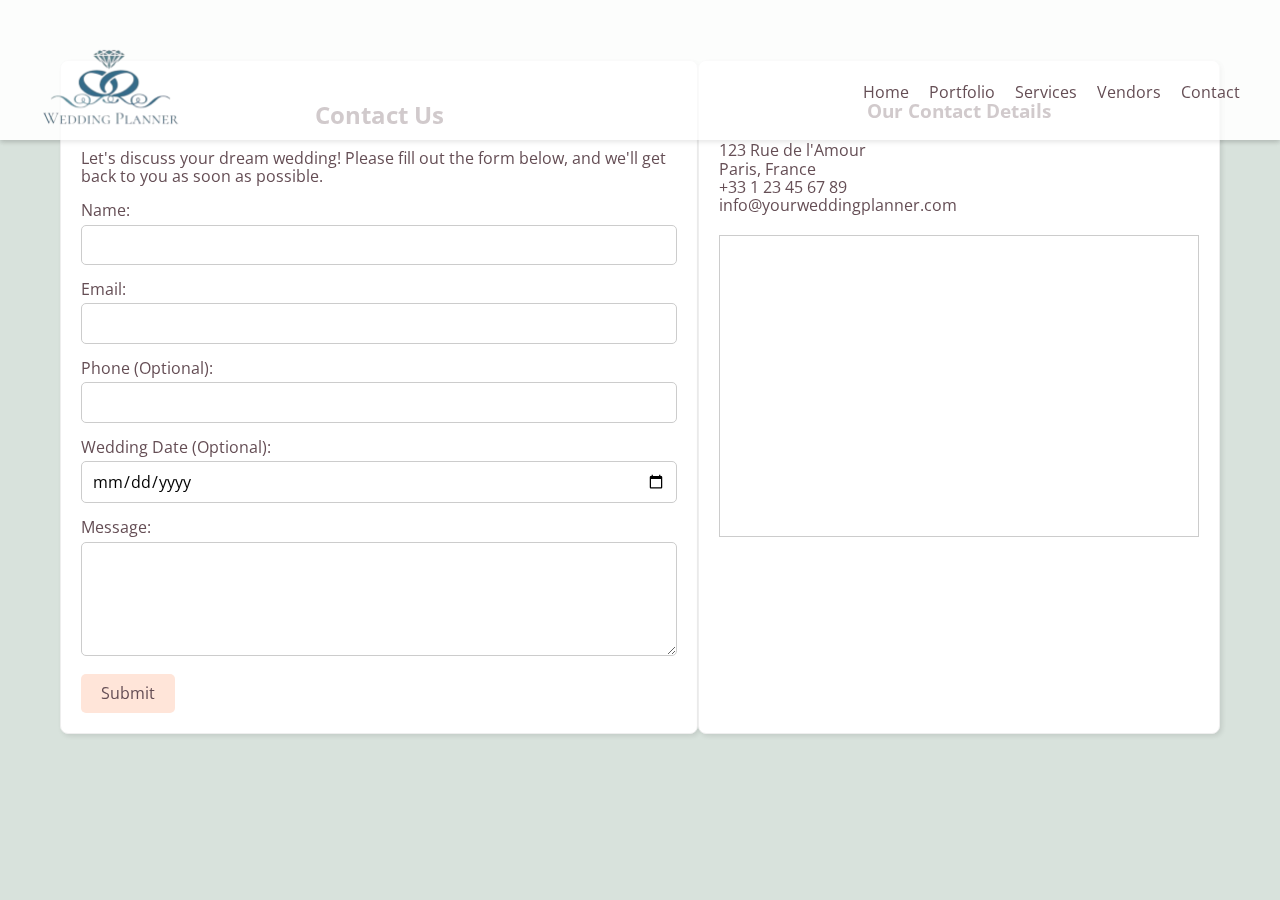
==== contact.html @ d90b32b0 "finish project" ====
<!DOCTYPE html>
<html lang="en">
<head>
    <meta charset="UTF-8">
    <meta name="viewport" content="width=device-width, initial-scale=1.0">
    <title>🌸Your Wedding Planner - French Country Style🌸</title>
    <meta name="description" content="Creating unforgettable weddings with a touch of French elegance.">
    <meta name="keywords" content="wedding, planner, French, country, style, elegant, unforgettable">
    <meta name="author" content="Desire Vargas">
    <link rel="icon" href="favicon.ico">
    <link rel="stylesheet" href="styles/normalize.css">
    <link rel="stylesheet" href="styles/main.css">
    <link rel="stylesheet" href="styles/contact.css">
    <link rel="preconnect" href="https://fonts.googleapis.com">
<link rel="preconnect" href="https://fonts.gstatic.com" crossorigin>
<link href="https://fonts.googleapis.com/css2?family=Open+Sans:wght@400;700&family=Playfair+Display:wght@400;700&display=swap" rel="stylesheet">
</head>
<body>
    <header><header>
        <div class="container">
            <div class="logo">
                <img src="images/greenlogo3.png" alt="Your Logo">
            </div>
            <div class="menu-toggle">
                <div class="bar"></div>
                <div class="bar"></div>
                <div class="bar"></div>
            </div>
            <nav class="main-nav">
                <ul>
                    <li><a href="/">Home</a></li>
                    <li><a href="/portfolio.html">Portfolio</a></li>
                    <li><a href="/services.html">Services</a></li>
                    <li><a href="/vendors.html">Vendors</a></li>
                    <li><a href="/contact.html">Contact</a></li>
                </ul>
            </nav>
        </div>
    </header>

    <main>
        <section class="contact-page">
            <div class="contact-form-container">
                <h2>Contact Us</h2>
                <p>Let's discuss your dream wedding!  Please fill out the form below, and we'll get back to you as soon as possible.</p>
                <form action="submit_form.php" method="post">  </form>
                    <div class="form-group">
                        <label for="name">Name:</label>
                        <input type="text" id="name" name="name" required>
                    </div>
                    <div class="form-group">
                        <label for="email">Email:</label>
                        <input type="email" id="email" name="email" required>
                    </div>
                    <div class="form-group">
                        <label for="phone">Phone (Optional):</label>
                        <input type="tel" id="phone" name="phone">
                    </div>
                    <div class="form-group">
                        <label for="wedding-date">Wedding Date (Optional):</label>
                        <input type="date" id="wedding-date" name="wedding-date">
                    </div>
                    <div class="form-group">
                        <label for="message">Message:</label>
                        <textarea id="message" name="message" rows="5" required></textarea>
                    </div>
                    <button type="submit" class="submit-button">Submit</button>
                </form>
            </div>
            <div class="contact-info">
                <h3>Our Contact Details</h3>
                <p>123 Rue de l'Amour<br>
                    Paris, France<br>
                    +33 1 23 45 67 89<br>
                    info@yourweddingplanner.com</p>
                <div class="map-container">
                    </div>
            </div>
        </section>
    </main>

    <footer>
    </footer>
</body>
</html>
---- styles/main.css ----
/* Basic Styles */
:root {
    --color1: #D8E2DC; /* Off-white/light beige */
    --color2: #FFE5D9; /* Light peach/blush */
    --color3: #FFCAD4; /* Light rose/pink */
    --color4: #F4ACB7; /* Rose/pink */
    --color5: #654e55; /* Muted brown/taupe */
    --font-serif: 'Playfair Display', serif; /* Example serif font */
    --font-sans: 'Open Sans', sans-serif; /* Example sans-serif font */
}

body {
    font-family: var(--font-sans);
    margin: 0;
    background-color: var(--color1); /* Overall background */
    color: var(--color5); /* Main text color */
}

.container {
    max-width: 1200px; /* Adjust as needed */
    margin: 0 auto;
    padding: 20px;
}
header {
    background-color: rgba(255, 255, 255, 0.7); /* Semi-transparent white */
    padding: 20px 0;
    position: fixed; /* Sticky header */
    top: 0;
    left: 0;
    right: 0;
    z-index: 100; /* Ensure it's above other content */
    box-shadow: 0 2px 5px rgba(0, 0, 0, 0.1); /* Subtle shadow */
}

header .container {
    display: flex;
    justify-content: space-between;
    align-items: center;
    
}
header {
    height: 100px; /* Example - adjust as needed */
    padding: 20px; /* Example - adjust as needed */
}
.logo img {
    max-height: 100px;  /* Or some other value */
    margin-right: 10px; /* Space between logo and text */
}

nav ul {
    list-style: none;
    margin: 0;
    padding: 0;
    display: flex;
}

nav li {
    margin-left: 20px;
}

nav a {
    text-decoration: none;
    color: var(--color5);
    transition: color 0.3s ease; /* Smooth color transition */
}

nav a:hover {
    color: var(--color4);
}
---- styles/contact.css ----
/* Contact Page Styles */
.contact-page {
    display: flex;
    flex-wrap: wrap; /* Allow wrapping on smaller screens */
    justify-content: space-between; /* Space form and info evenly */
    padding: 40px;
}

.contact-form-container {
    flex: 1 1 50%; /* Take up about half the width */
    padding: 20px;
    border: 1px solid #eee; /* Light border */
    border-radius: 8px;
    box-shadow: 2px 2px 5px rgba(0, 0, 0, 0.1); /* Subtle shadow */
    background-color: #fff; /* White background for contrast */
}

.contact-info {
    flex: 1 1 40%; /* Take up slightly less than half the width */
    padding: 20px;
    border: 1px solid #eee;
    border-radius: 8px;
    box-shadow: 2px 2px 5px rgba(0, 0, 0, 0.1);
    background-color: #fff;
}

.contact-page h2, .contact-info h3 {
    text-align: center;
    margin-bottom: 20px;
    color: var(--color5); /* Use your theme color */
}

.form-group {
    margin-bottom: 15px;
}

.form-group label {
    display: block; /* Place labels above inputs */
    margin-bottom: 5px;
    color: var(--color5);
}

.form-group input,
.form-group textarea {
    width: 100%;
    padding: 10px;
    border: 1px solid #ccc;
    border-radius: 5px;
    box-sizing: border-box; /* Include padding in width */
}

.submit-button {
    background-color: var(--color2); /* Use your theme color */
    color: var(--color5);
    padding: 10px 20px;
    border: none;
    border-radius: 5px;
    cursor: pointer;
    transition: background-color 0.3s ease; /* Smooth hover effect */
}

.submit-button:hover {
    background-color: var(--color3); /* Slightly darker color on hover */
}

.map-container {
    /* Style for your map (if you embed one) */
    height: 300px; /* Adjust as needed */
    margin-top: 20px;
    border: 1px solid #ccc;
}

/* Responsive adjustments (example) */
@media (max-width: 768px) {
    .contact-page {
        flex-direction: column; /* Stack form and info vertically */
    }

    .contact-form-container,
    .contact-info {
        flex: 1 1 100%; /* Take full width on smaller screens */
        margin-bottom: 20px;
    }
}
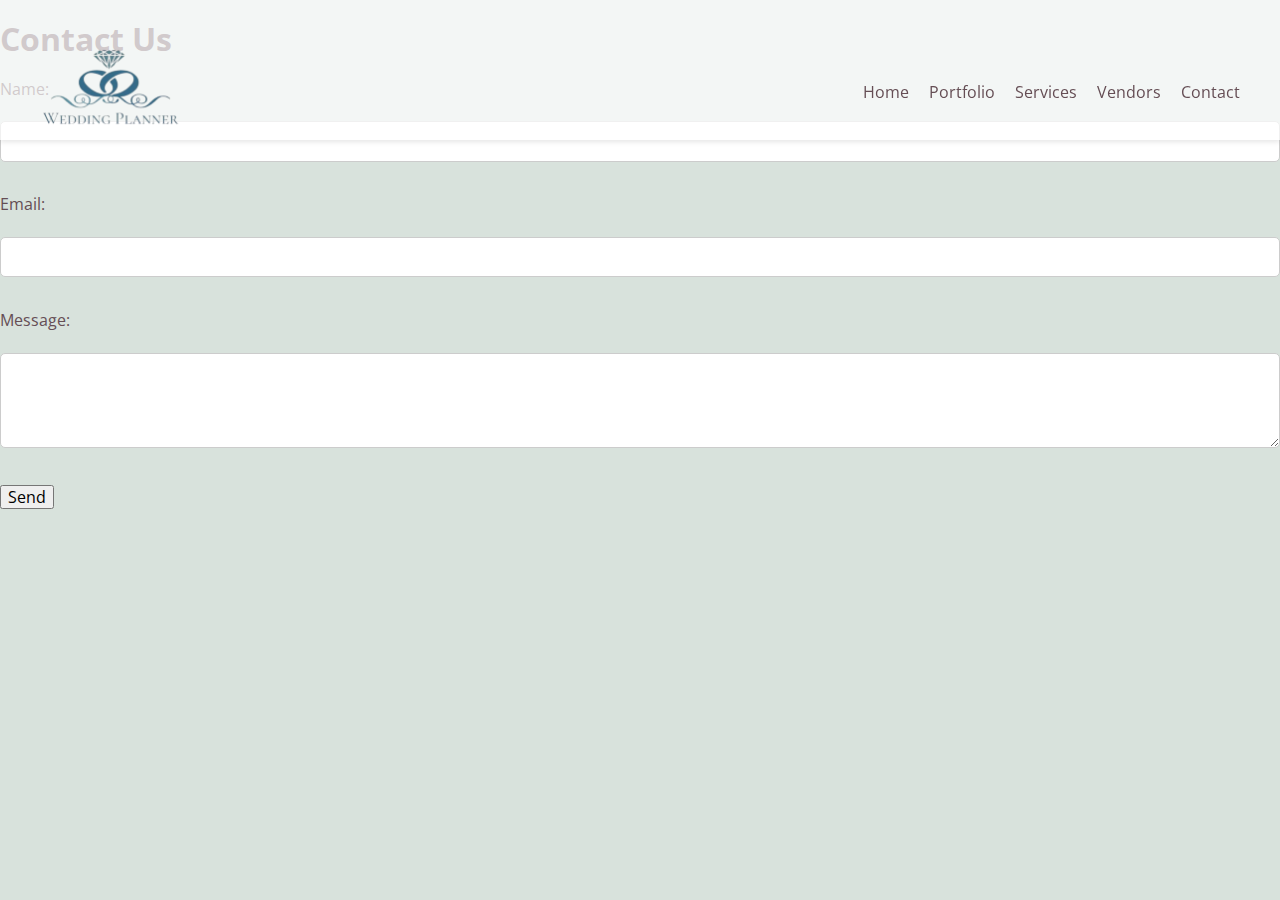
==== commit 048394ec: "message" ====
--- a/contact.html
+++ b/contact.html
@@ -16,7 +16,7 @@
 <link href="https://fonts.googleapis.com/css2?family=Open+Sans:wght@400;700&family=Playfair+Display:wght@400;700&display=swap" rel="stylesheet">
 </head>
 <body>
-    <header><header>
+    <header>
         <div class="container">
             <div class="logo">
                 <img src="images/greenlogo3.png" alt="Your Logo">
@@ -38,48 +38,55 @@
         </div>
     </header>
 
-    <main>
-        <section class="contact-page">
-            <div class="contact-form-container">
-                <h2>Contact Us</h2>
-                <p>Let's discuss your dream wedding!  Please fill out the form below, and we'll get back to you as soon as possible.</p>
-                <form action="submit_form.php" method="post">  </form>
-                    <div class="form-group">
-                        <label for="name">Name:</label>
-                        <input type="text" id="name" name="name" required>
-                    </div>
-                    <div class="form-group">
-                        <label for="email">Email:</label>
-                        <input type="email" id="email" name="email" required>
-                    </div>
-                    <div class="form-group">
-                        <label for="phone">Phone (Optional):</label>
-                        <input type="tel" id="phone" name="phone">
-                    </div>
-                    <div class="form-group">
-                        <label for="wedding-date">Wedding Date (Optional):</label>
-                        <input type="date" id="wedding-date" name="wedding-date">
-                    </div>
-                    <div class="form-group">
-                        <label for="message">Message:</label>
-                        <textarea id="message" name="message" rows="5" required></textarea>
-                    </div>
-                    <button type="submit" class="submit-button">Submit</button>
-                </form>
-            </div>
-            <div class="contact-info">
-                <h3>Our Contact Details</h3>
-                <p>123 Rue de l'Amour<br>
-                    Paris, France<br>
-                    +33 1 23 45 67 89<br>
-                    info@yourweddingplanner.com</p>
-                <div class="map-container">
-                    </div>
-            </div>
-        </section>
-    </main>
+    <!DOCTYPE html>
+<html>
+<head>
+    <h1>Contact Us</h1>
 
-    <footer>
-    </footer>
+<form id="contactForm">
+  <div class="form-group">
+    <label for="name">Name:</label><br>
+    <input type="text" id="name" name="name" required><br><br>
+  </div>
+    <div class="form-group">
+    <label for="email">Email:</label><br>
+    <input type="email" id="email" name="email" required><br><br>
+  </div>
+    <div class="form-group">
+    <label for="message">Message:</label><br>
+    <textarea id="message" name="message" rows="4" cols="50" required></textarea><br><br>
+  </div>
+
+
+  <button type="submit">Send</button>
+
+  <div id="statusMessage"></div>
+</form>
+
+<script>
+  const form = document.getElementById('contactForm');
+  const statusMessage = document.getElementById('statusMessage');
+
+  form.addEventListener('submit', function(event) {
+    event.preventDefault();
+
+    statusMessage.textContent = "Sending...";
+    statusMessage.classList.remove("success", "error"); // Clear previous classes
+
+    setTimeout(() => {
+      const success = Math.random() < 0.8; // 80% chance of success (for demo)
+
+      if (success) {
+        statusMessage.textContent = "Message sent successfully!";
+        statusMessage.classList.add("success");
+        form.reset();
+      } else {
+        statusMessage.textContent = "Error sending message. Please try again.";
+        statusMessage.classList.add("error");
+      }
+    }, 2000); // Simulate 2-second delay
+  });
+</script>
+
 </body>
 </html>--- a/styles/contact.css
+++ b/styles/contact.css
@@ -1,22 +1,22 @@
 /* Contact Page Styles */
 .contact-page {
     display: flex;
-    flex-wrap: wrap; /* Allow wrapping on smaller screens */
-    justify-content: space-between; /* Space form and info evenly */
+    flex-wrap: wrap;
+    justify-content: space-between;
     padding: 40px;
 }
 
 .contact-form-container {
-    flex: 1 1 50%; /* Take up about half the width */
+    flex: 1 1 50%;
     padding: 20px;
-    border: 1px solid #eee; /* Light border */
+    border: 1px solid #eee;
     border-radius: 8px;
-    box-shadow: 2px 2px 5px rgba(0, 0, 0, 0.1); /* Subtle shadow */
-    background-color: #fff; /* White background for contrast */
+    box-shadow: 2px 2px 5px rgba(0, 0, 0, 0.1);
+    background-color: #fff;
 }
 
 .contact-info {
-    flex: 1 1 40%; /* Take up slightly less than half the width */
+    flex: 1 1 40%;
     padding: 20px;
     border: 1px solid #eee;
     border-radius: 8px;
@@ -27,7 +27,7 @@
 .contact-page h2, .contact-info h3 {
     text-align: center;
     margin-bottom: 20px;
-    color: var(--color5); /* Use your theme color */
+    color: var(--color5);
 }
 
 .form-group {
@@ -35,7 +35,7 @@
 }
 
 .form-group label {
-    display: block; /* Place labels above inputs */
+    display: block;
     margin-bottom: 5px;
     color: var(--color5);
 }
@@ -46,39 +46,54 @@
     padding: 10px;
     border: 1px solid #ccc;
     border-radius: 5px;
-    box-sizing: border-box; /* Include padding in width */
+    box-sizing: border-box;
 }
 
 .submit-button {
-    background-color: var(--color2); /* Use your theme color */
+    background-color: var(--color2);
     color: var(--color5);
     padding: 10px 20px;
     border: none;
     border-radius: 5px;
     cursor: pointer;
-    transition: background-color 0.3s ease; /* Smooth hover effect */
+    transition: background-color 0.3s ease;
 }
 
 .submit-button:hover {
-    background-color: var(--color3); /* Slightly darker color on hover */
+    background-color: var(--color3);
 }
 
 .map-container {
-    /* Style for your map (if you embed one) */
-    height: 300px; /* Adjust as needed */
+    height: 300px;
     margin-top: 20px;
     border: 1px solid #ccc;
 }
 
-/* Responsive adjustments (example) */
+/* Status Message Styles */
+#statusMessage {
+    margin-top: 10px; /* Space from the button */
+    font-weight: bold;
+    text-align: center; /* Center the message */
+}
+
+#statusMessage.success {
+    color: green;
+}
+
+#statusMessage.error {
+    color: red;
+}
+
+
+/* Responsive adjustments */
 @media (max-width: 768px) {
     .contact-page {
-        flex-direction: column; /* Stack form and info vertically */
+        flex-direction: column;
     }
 
     .contact-form-container,
     .contact-info {
-        flex: 1 1 100%; /* Take full width on smaller screens */
+        flex: 1 1 100%;
         margin-bottom: 20px;
     }
 }